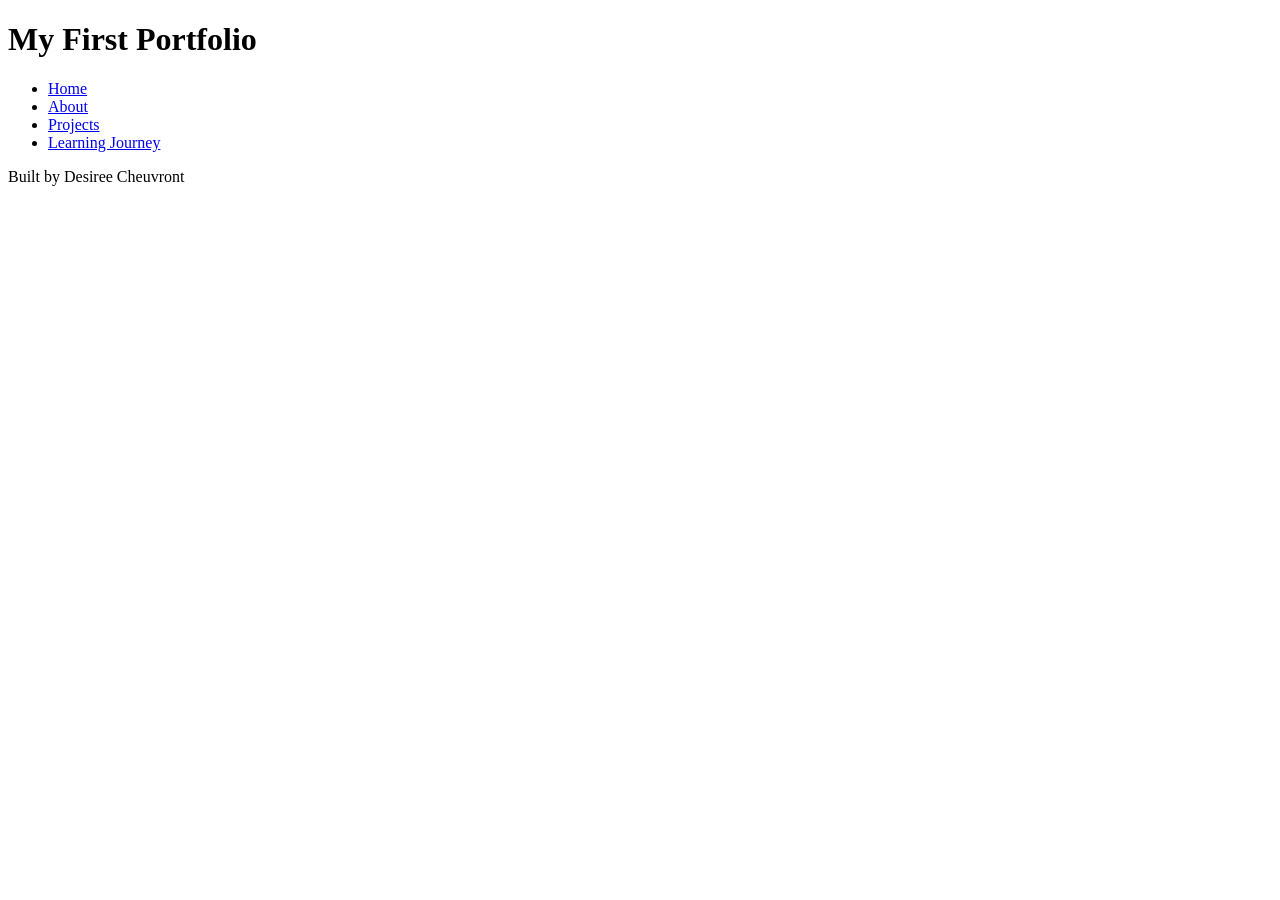
==== index.html @ 34506743 "html basics all the content necessary for the code along" ====
<!DOCTYPE html>
<html lang="en">
<head>
    <meta charset="UTF-8">
    <meta name="viewport" content="width=device-width, initial-scale=1.0">
    <title>My First Portfolio</title>
</head>
<body>
    <header>
        <h1>My First Portfolio</h1>
    </header>
    <nav>
        <ul>
            <li><a href="index.html">Home</a></li>
            <li><a href="about.html">About</a></li>
            <li><a href="projects.html">Projects</a></li>
            <li><a href="learning.html">Learning Journey</a></li>
        </ul>
    </nav>
    <main>

    </main>
    <footer>
        <p>Built by Desiree Cheuvront</p>
    </footer>
</body>
</html>
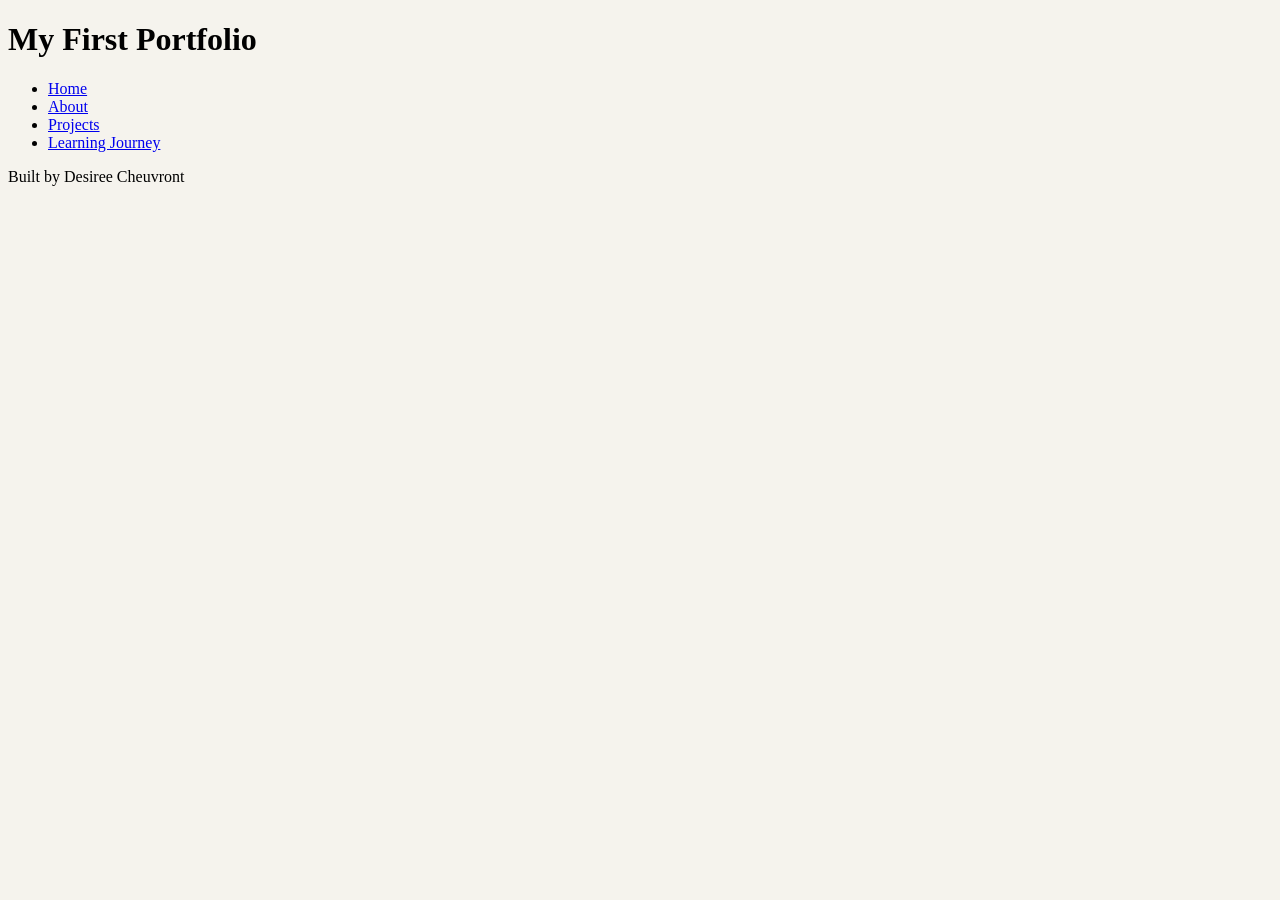
==== commit 59a86c47: "added css added  css" ====
--- a/index.html
+++ b/index.html
@@ -3,6 +3,7 @@
 <head>
     <meta charset="UTF-8">
     <meta name="viewport" content="width=device-width, initial-scale=1.0">
+    <link rel="stylesheet" href="styles.css">
     <title>My First Portfolio</title>
 </head>
 <body>
--- a/styles.css
+++ b/styles.css
@@ -0,0 +1,14 @@
+/* CSS by Desiree Cheuvront */
+/*Color Palette
+sage: #A3B18A
+pale sage: #CAD2C5
+cream: #F5F3ED
+beige: #DAD7CD
+forest: #344E41
+
+*/
+
+/* GLOBAL (base) MOBILE FIRST */
+body {
+    background-color: #F5F3ED;
+}
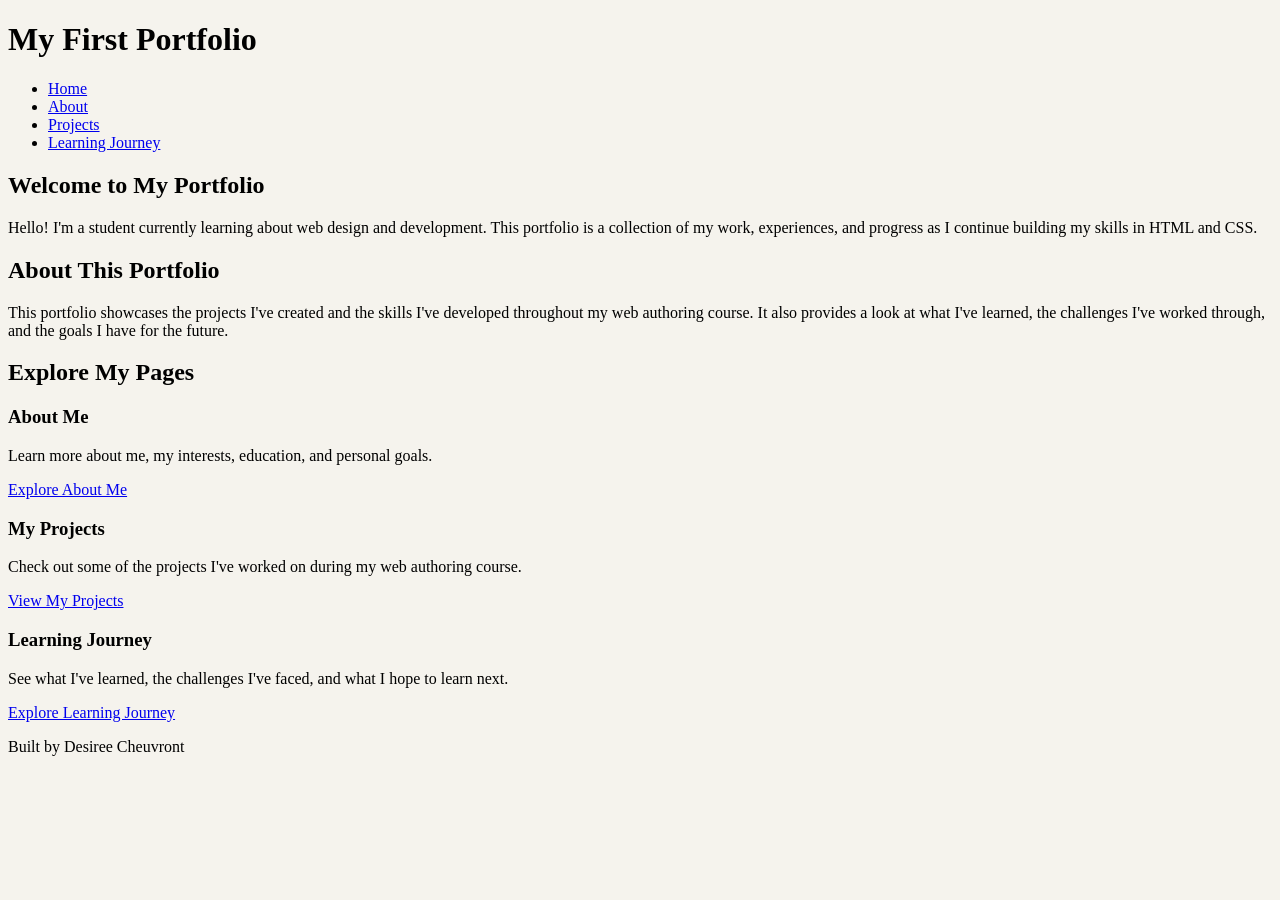
==== commit f6667c4a: "add content to pages added content to the homepage, about me, and my projects" ====
--- a/index.html
+++ b/index.html
@@ -1,28 +1,72 @@
-<!DOCTYPE html>
+<!doctype html>
 <html lang="en">
-<head>
-    <meta charset="UTF-8">
-    <meta name="viewport" content="width=device-width, initial-scale=1.0">
-    <link rel="stylesheet" href="styles.css">
+  <head>
+    <meta charset="UTF-8" />
+    <meta name="viewport" content="width=device-width, initial-scale=1.0" />
+    <link rel="stylesheet" href="styles.css" />
     <title>My First Portfolio</title>
-</head>
-<body>
+  </head>
+  <body>
     <header>
-        <h1>My First Portfolio</h1>
+      <h1>My First Portfolio</h1>
     </header>
     <nav>
-        <ul>
-            <li><a href="index.html">Home</a></li>
-            <li><a href="about.html">About</a></li>
-            <li><a href="projects.html">Projects</a></li>
-            <li><a href="learning.html">Learning Journey</a></li>
-        </ul>
+      <ul>
+        <li><a href="index.html">Home</a></li>
+        <li><a href="about.html">About</a></li>
+        <li><a href="projects.html">Projects</a></li>
+        <li><a href="learning.html">Learning Journey</a></li>
+      </ul>
     </nav>
     <main>
+      <section>
+        <h2>Welcome to My Portfolio</h2>
+        <p>
+          Hello! I'm a student currently learning about web design and
+          development. This portfolio is a collection of my work, experiences,
+          and progress as I continue building my skills in HTML and CSS.
+        </p>
+      </section>
 
+      <section>
+        <h2>About This Portfolio</h2>
+        <p>
+          This portfolio showcases the projects I've created and the skills I've
+          developed throughout my web authoring course. It also provides a look
+          at what I've learned, the challenges I've worked through, and the
+          goals I have for the future.
+        </p>
+      </section>
+
+      <section>
+        <h2>Explore My Pages</h2>
+        <div>
+          <h3>About Me</h3>
+          <p>
+            Learn more about me, my interests, education, and personal goals.
+          </p>
+          <a href="about.html">Explore About Me</a>
+        </div>
+
+        <div>
+          <h3>My Projects</h3>
+          <p>
+            Check out some of the projects I've worked on during my web authoring course.
+          </p>
+          <a href="projects.html">View My Projects</a>
+        </div>
+
+        <div>
+          <h3>Learning Journey</h3>
+          <p>
+            See what I've learned, the challenges I've faced, and what I hope to learn next.
+          </p>
+          <a href="learning.html">Explore Learning Journey</a>
+        </div>
+      </section>
     </main>
     <footer>
-        <p>Built by Desiree Cheuvront</p>
+      <p>Built by Desiree Cheuvront</p>
     </footer>
-</body>
-</html>+  </body>
+</html>
--- a/styles.css
+++ b/styles.css
@@ -5,6 +5,7 @@
 cream: #F5F3ED
 beige: #DAD7CD
 forest: #344E41
+soft walnut: #A8957B
 
 */
 
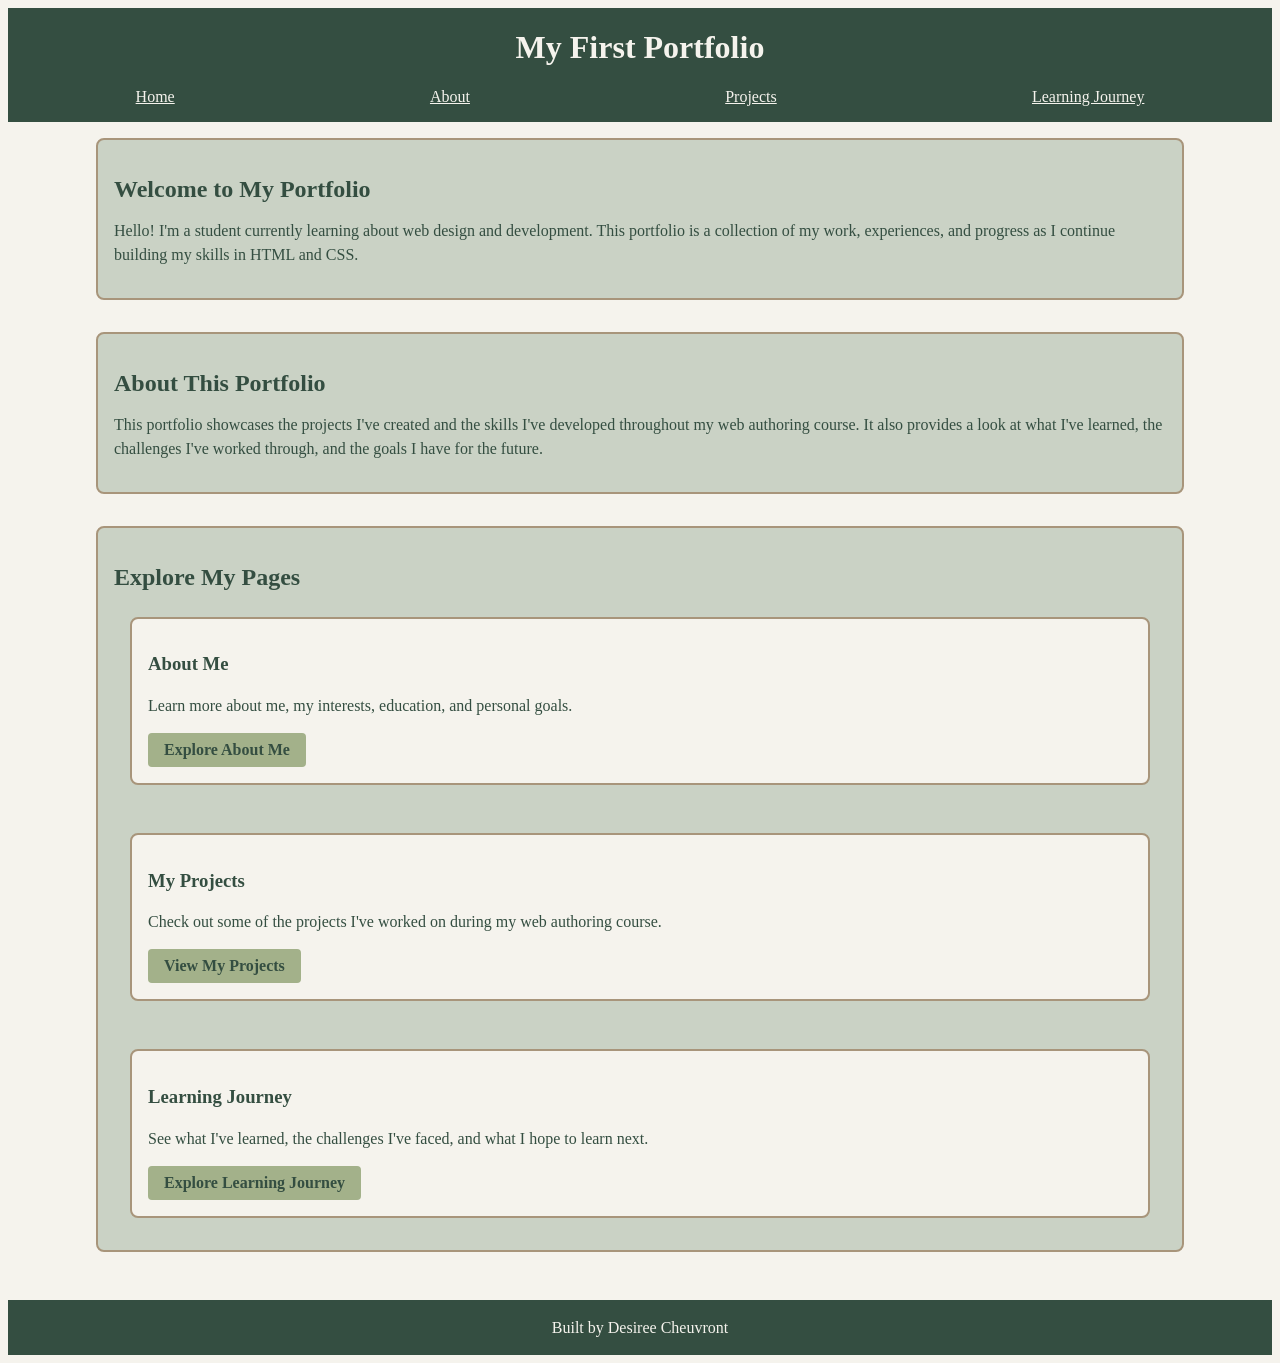
==== commit 0dd0baca: "edits to html and added css added majority of the styling, made some changes to the html" ====
--- a/index.html
+++ b/index.html
@@ -1,13 +1,13 @@
-<!doctype html>
+<!DOCTYPE html>
 <html lang="en">
-  <head>
-    <meta charset="UTF-8" />
-    <meta name="viewport" content="width=device-width, initial-scale=1.0" />
-    <link rel="stylesheet" href="styles.css" />
-    <title>My First Portfolio</title>
-  </head>
-  <body>
-    <header>
+<head>
+  <meta charset="UTF-8">
+  <meta name="viewport" content="width=device-width, initial-scale=1.0">
+  <link rel="stylesheet" href="styles.css">
+  <title>My First Portfolio</title>
+</head>
+<body>
+  <header>
       <h1>My First Portfolio</h1>
     </header>
     <nav>
@@ -40,33 +40,37 @@
 
       <section>
         <h2>Explore My Pages</h2>
-        <div>
-          <h3>About Me</h3>
-          <p>
-            Learn more about me, my interests, education, and personal goals.
-          </p>
-          <a href="about.html">Explore About Me</a>
-        </div>
+        <div class="home-cards">
+          <div class="home-card">
+            <h3>About Me</h3>
+            <p>
+              Learn more about me, my interests, education, and personal goals.
+            </p>
+            <a href="about.html">Explore About Me</a>
+          </div>
 
-        <div>
-          <h3>My Projects</h3>
-          <p>
-            Check out some of the projects I've worked on during my web authoring course.
-          </p>
-          <a href="projects.html">View My Projects</a>
-        </div>
+          <div class="home-card">
+            <h3>My Projects</h3>
+            <p>
+              Check out some of the projects I've worked on during my web
+              authoring course.
+            </p>
+            <a href="projects.html">View My Projects</a>
+          </div>
 
-        <div>
-          <h3>Learning Journey</h3>
-          <p>
-            See what I've learned, the challenges I've faced, and what I hope to learn next.
-          </p>
-          <a href="learning.html">Explore Learning Journey</a>
+          <div class="home-card">
+            <h3>Learning Journey</h3>
+            <p>
+              See what I've learned, the challenges I've faced, and what I hope
+              to learn next.
+            </p>
+            <a href="learning.html">Explore Learning Journey</a>
+          </div>
         </div>
       </section>
     </main>
     <footer>
       <p>Built by Desiree Cheuvront</p>
     </footer>
-  </body>
-</html>
+</body>
+</html>
--- a/styles.css
+++ b/styles.css
@@ -12,4 +12,132 @@
 /* GLOBAL (base) MOBILE FIRST */
 body {
     background-color: #F5F3ED;
-}+    color: #344E41;
+}
+
+header, footer {
+    background-color: #344E41;
+    color: #F5F3ED;
+    display: flex;
+    justify-content: center;
+    text-align: center;
+}
+
+nav {
+    background-color: #344E41;
+    padding-bottom: 1rem;
+}
+
+nav a {
+  color:#F5F3ED;
+}
+
+nav a:hover {
+  color:#A3B18A;
+  
+}
+
+nav ul {
+    list-style-type: none;
+    margin: 0;
+    padding: 0;
+    display: flex;
+    justify-content: space-around;
+}
+
+h2 {
+    color:#344E41;
+    font-size: 24px;
+    margin-bottom: 10px;
+}
+
+p {
+    font-size: 16px;
+    line-height: 1.5;
+    margin-bottom: 15px;
+}
+
+main {
+    width: 100%;
+    max-width: 85vw;
+    margin: 0 auto;
+    padding: 1rem;
+}
+
+section {
+    background-color: #CAD2C5;
+    padding: 1rem;
+    margin-bottom: 2rem;
+    border-radius: 8px;
+    border: 2.75px solid #a8957b;
+}
+
+.home-card {
+    background-color: #F5F3ED;
+    padding: 1rem;
+    margin: 1rem;
+    border: 2px solid #A8957B;
+    border-radius: 8px;
+}
+
+.home-card a {
+    background-color: #A3B18A;
+    color: #344E41;
+    text-decoration: none;
+    font-weight: bold;
+    padding: 0.5rem 1rem;
+    border-radius: 4px;
+    display: inline-block;
+}
+
+.home-card a:hover {
+    color: #F5F3ED;
+    background-color: #344E41;
+}
+
+.home-cards {
+    display: grid;
+    grid-template-columns: 1fr;
+    gap: 1rem;
+}
+
+.project-card {
+    background-color: #F5F3ED;
+    padding: 1rem;
+    margin: 1rem;
+    border: 2px solid #A8957B;
+    border-radius: 8px;
+}
+
+.project-card img {
+    width: 100%;
+    height: auto;
+}
+
+.project-cards {
+    display: grid;
+    grid-template-columns: 1fr;
+    gap: 1rem;
+}
+
+.project-card h3 {
+    color:#344E41;
+    margin-bottom: 1rem;
+}
+
+.project-card a {
+    background-color: #A3B18A;
+    color: #344E41;
+    text-decoration: none;
+    font-weight: bold;
+    padding: 0.5rem 1rem;
+    border-radius: 4px;
+    display: inline-block;
+}
+
+.project-card a:hover {
+    color: #F5F3ED;
+    background-color: #344E41;
+}
+
+
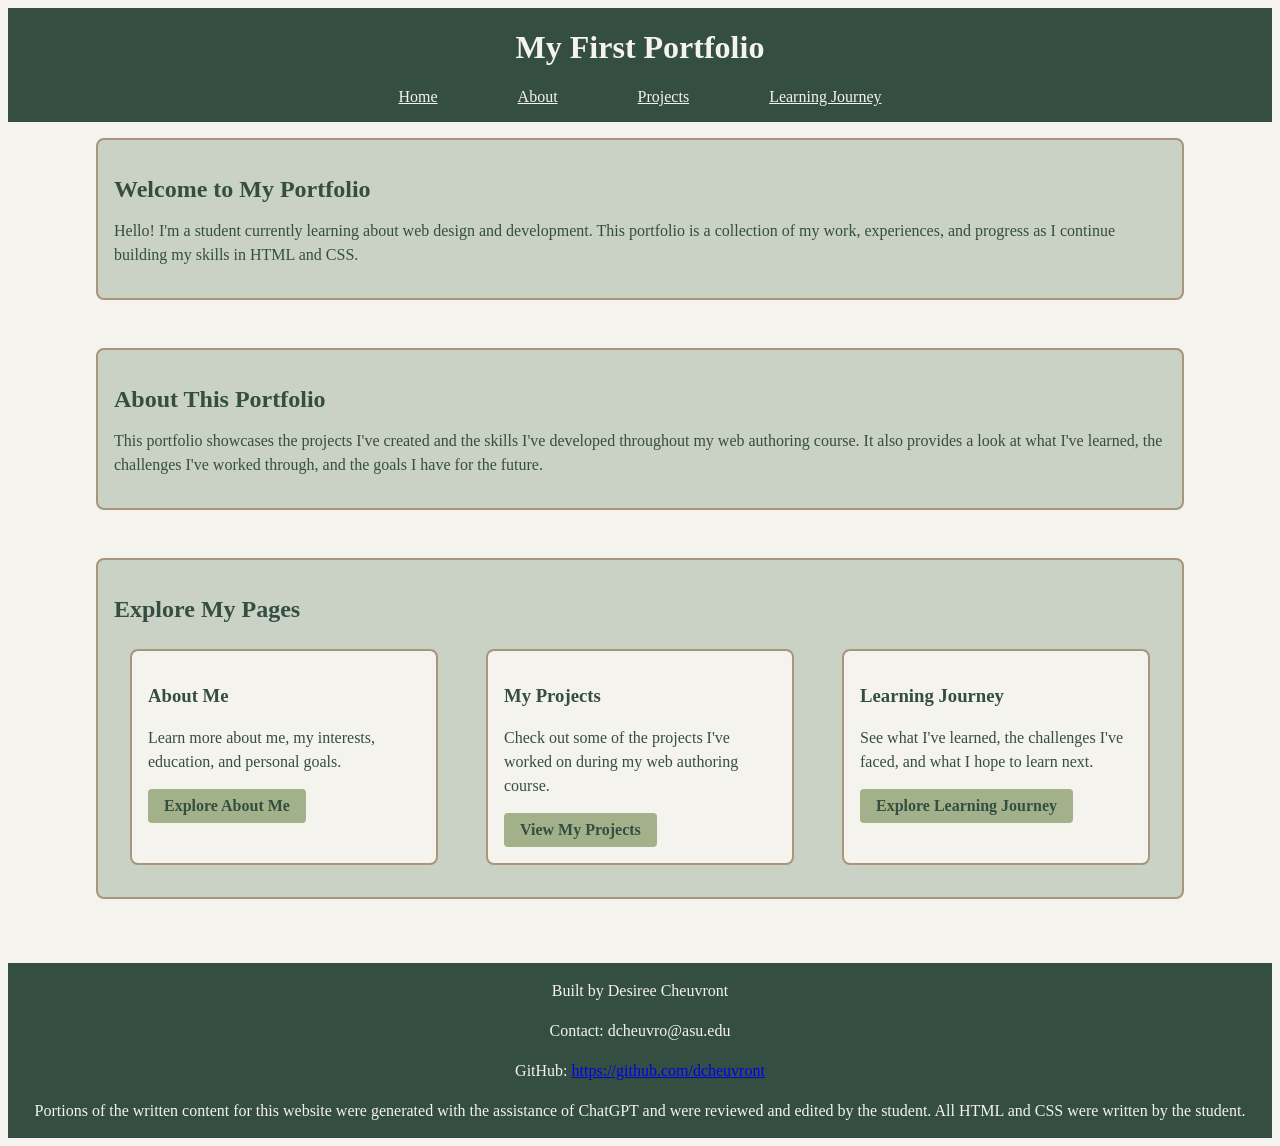
==== commit b47b7f81: "added more css, added AI statement and contact to footer changed some css, added AI statement to foo" ====
--- a/index.html
+++ b/index.html
@@ -71,6 +71,9 @@
     </main>
     <footer>
       <p>Built by Desiree Cheuvront</p>
+      <p>Contact: dcheuvro@asu.edu</p>
+      <p>GitHub: <a href="https://github.com/dcheuvront">https://github.com/dcheuvront</a></p>
+      <p>Portions of the written content for this website were generated with the assistance of ChatGPT and were reviewed and edited by the student. All HTML and CSS were written by the student.</p>
     </footer>
 </body>
 </html>
--- a/styles.css
+++ b/styles.css
@@ -13,9 +13,12 @@
 body {
     background-color: #F5F3ED;
     color: #344E41;
+    min-height: 100vh;
+    display: flex;
+    flex-direction: column;
 }
 
-header, footer {
+header {
     background-color: #344E41;
     color: #F5F3ED;
     display: flex;
@@ -42,7 +45,8 @@
     margin: 0;
     padding: 0;
     display: flex;
-    justify-content: space-around;
+    justify-content: center;
+    gap: 1rem;
 }
 
 h2 {
@@ -62,14 +66,24 @@
     max-width: 85vw;
     margin: 0 auto;
     padding: 1rem;
+    flex: 1;
+    display: grid;
+    grid-template-columns: 1fr;
 }
 
 section {
     background-color: #CAD2C5;
     padding: 1rem;
-    margin-bottom: 2rem;
+    margin-bottom: 3rem;
     border-radius: 8px;
     border: 2.75px solid #a8957b;
+}
+
+footer{
+background-color: #344E41;
+    color: #F5F3ED;
+    justify-content: center;
+    text-align: center;
 }
 
 .home-card {
@@ -140,4 +154,17 @@
     background-color: #344E41;
 }
 
+@media (min-width: 768px) {
+    .home-cards {
+        grid-template-columns: 1fr 1fr 1fr;
+    }
 
+    .project-cards {
+        grid-template-columns: 1fr 1fr;
+    }
+
+    nav ul {
+        gap: 5rem;
+    }
+}
+
